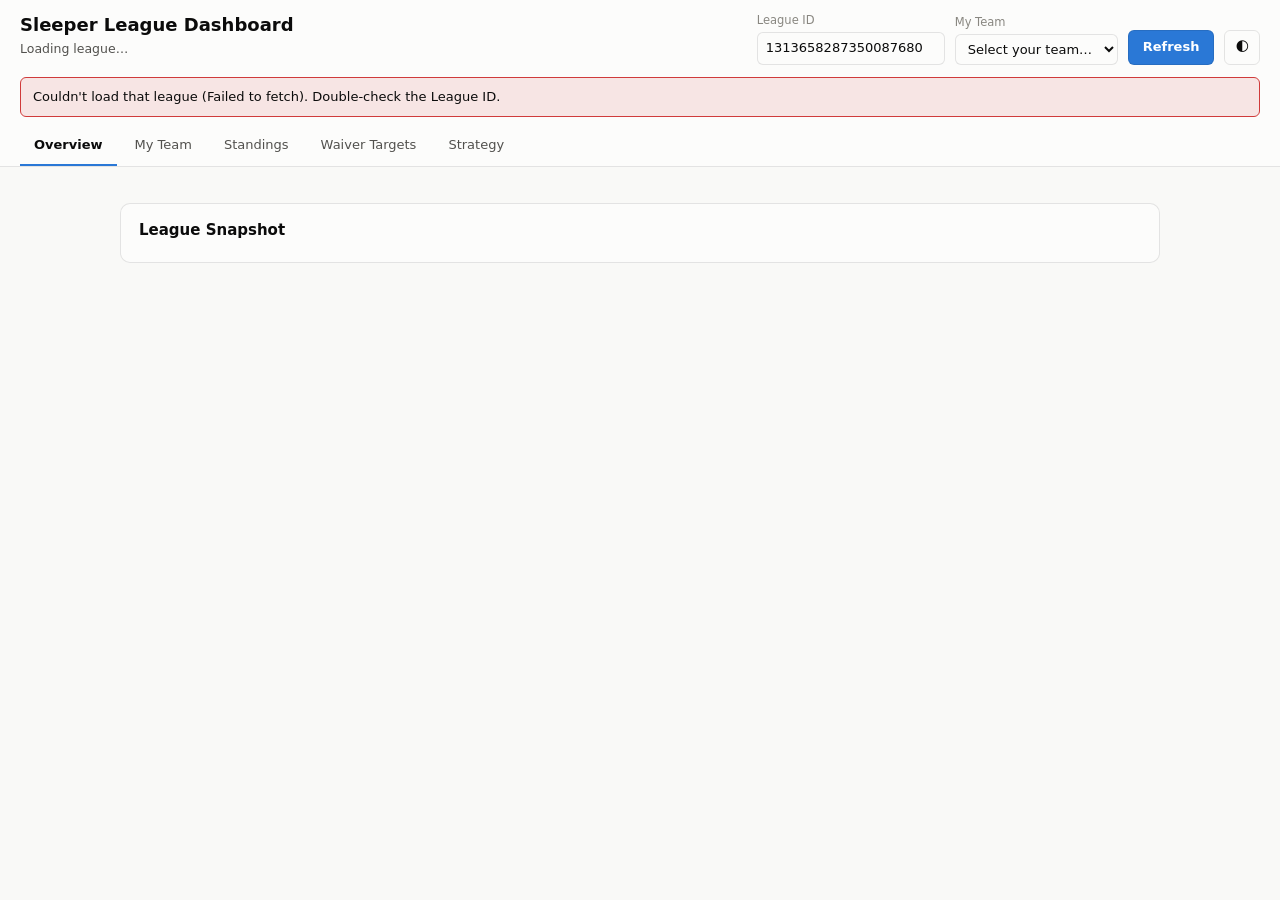
==== index.html @ d94b209e "Add live Sleeper league dashboard Static, no-build single-page app that reads directly from the publ" ====
<!doctype html>
<html lang="en">
<head>
  <meta charset="utf-8" />
  <meta name="viewport" content="width=device-width, initial-scale=1" />
  <title>Sleeper League Dashboard</title>
  <link rel="stylesheet" href="styles.css" />
</head>
<body>
  <header class="app-header">
    <div class="header-top">
      <div class="league-id">
        <img id="league-avatar" class="avatar avatar-lg" alt="" hidden />
        <div>
          <h1 id="league-name">Sleeper League Dashboard</h1>
          <div class="league-meta" id="league-meta">Loading league…</div>
        </div>
      </div>
      <div class="header-controls">
        <label class="field">
          <span>League ID</span>
          <input id="league-id-input" type="text" inputmode="numeric" autocomplete="off" />
        </label>
        <label class="field">
          <span>My Team</span>
          <select id="my-team-select">
            <option value="">Select your team…</option>
          </select>
        </label>
        <button id="refresh-btn" class="btn" type="button">Refresh</button>
        <button id="theme-toggle" class="btn btn-ghost" type="button" aria-label="Toggle theme">🌓</button>
      </div>
    </div>
    <div id="error-banner" class="banner banner-error" hidden></div>
    <div class="header-bottom">
      <nav class="tabs" id="tabs">
        <button class="tab-btn active" data-tab="overview">Overview</button>
        <button class="tab-btn" data-tab="myteam">My Team</button>
        <button class="tab-btn" data-tab="standings">Standings</button>
        <button class="tab-btn" data-tab="waiver">Waiver Targets</button>
        <button class="tab-btn" data-tab="strategy">Strategy</button>
      </nav>
      <div class="last-updated" id="last-updated"></div>
    </div>
  </header>

  <main id="app-main">
    <section id="tab-overview" class="tab-panel active">
      <div class="stat-grid" id="overview-stats"></div>
      <div class="card">
        <h2>League Snapshot</h2>
        <div id="overview-standings-preview"></div>
      </div>
    </section>

    <section id="tab-myteam" class="tab-panel">
      <div class="card">
        <h2>Starters</h2>
        <div id="myteam-starters"></div>
      </div>
      <div class="card">
        <h2>Bench</h2>
        <div id="myteam-bench"></div>
      </div>
      <div class="card" id="myteam-ir-card" hidden>
        <h2>IR / Taxi</h2>
        <div id="myteam-ir"></div>
      </div>
    </section>

    <section id="tab-standings" class="tab-panel">
      <div class="card">
        <h2>Standings</h2>
        <div id="standings-table"></div>
      </div>
    </section>

    <section id="tab-waiver" class="tab-panel">
      <div class="card">
        <h2>Top Waiver Targets</h2>
        <p class="card-sub">Trending adds across Sleeper, filtered to free agents in your league and ranked by your roster's need.</p>
        <div id="waiver-targets"></div>
      </div>
      <div class="card">
        <h2>Watch Your Roster</h2>
        <p class="card-sub">Your players that a lot of managers are cutting right now.</p>
        <div id="waiver-drops"></div>
      </div>
    </section>

    <section id="tab-strategy" class="tab-panel">
      <div class="card">
        <h2>What To Do This Week</h2>
        <div id="strategy-list"></div>
      </div>
    </section>
  </main>

  <div id="loading-overlay" class="loading-overlay" hidden>
    <div class="spinner"></div>
    <div>Loading league data…</div>
  </div>

  <script src="app.js" defer></script>
</body>
</html>
---- styles.css ----
:root {
  color-scheme: light;
  --page: #f9f9f7;
  --surface: #fcfcfb;
  --surface-2: #f2f1ed;
  --text-primary: #0b0b0b;
  --text-secondary: #52514e;
  --text-muted: #898781;
  --gridline: #e1e0d9;
  --border: rgba(11, 11, 11, 0.10);
  --baseline: #c3c2b7;

  --status-good: #0ca30c;
  --status-warning: #fab219;
  --status-serious: #ec835a;
  --status-critical: #d03b3b;

  --seq-450: #2a78d6;
  --seq-300: #6da7ec;
  --seq-150: #b7d3f6;

  --pos-qb: #2a78d6;
  --pos-rb: #eb6834;
  --pos-wr: #1baf7a;
  --pos-te: #eda100;
  --pos-flex: #e87ba4;
  --pos-k: #008300;
  --pos-def: #4a3aa7;
  --pos-bn: #898781;
}

@media (prefers-color-scheme: dark) {
  :root:not([data-theme="light"]) {
    color-scheme: dark;
    --page: #0d0d0d;
    --surface: #1a1a19;
    --surface-2: #232322;
    --text-primary: #ffffff;
    --text-secondary: #c3c2b7;
    --text-muted: #898781;
    --gridline: #2c2c2a;
    --border: rgba(255, 255, 255, 0.10);
    --baseline: #383835;

    --status-good: #0ca30c;
    --status-warning: #fab219;
    --status-serious: #ec835a;
    --status-critical: #e66767;

    --seq-450: #3987e5;
    --seq-300: #5598e7;
    --seq-150: #184f95;

    --pos-qb: #3987e5;
    --pos-rb: #d95926;
    --pos-wr: #199e70;
    --pos-te: #c98500;
    --pos-flex: #d55181;
    --pos-k: #008300;
    --pos-def: #9085e9;
    --pos-bn: #898781;
  }
}

:root[data-theme="dark"] {
  color-scheme: dark;
  --page: #0d0d0d;
  --surface: #1a1a19;
  --surface-2: #232322;
  --text-primary: #ffffff;
  --text-secondary: #c3c2b7;
  --text-muted: #898781;
  --gridline: #2c2c2a;
  --border: rgba(255, 255, 255, 0.10);
  --baseline: #383835;

  --status-good: #0ca30c;
  --status-warning: #fab219;
  --status-serious: #ec835a;
  --status-critical: #e66767;

  --seq-450: #3987e5;
  --seq-300: #5598e7;
  --seq-150: #184f95;

  --pos-qb: #3987e5;
  --pos-rb: #d95926;
  --pos-wr: #199e70;
  --pos-te: #c98500;
  --pos-flex: #d55181;
  --pos-k: #008300;
  --pos-def: #9085e9;
  --pos-bn: #898781;
}

* { box-sizing: border-box; }

body {
  margin: 0;
  background: var(--page);
  color: var(--text-primary);
  font-family: system-ui, -apple-system, "Segoe UI", sans-serif;
  font-size: 14px;
  line-height: 1.45;
}

h1, h2, h3 { margin: 0; font-weight: 650; }
h1 { font-size: 18px; }
h2 { font-size: 15px; margin-bottom: 4px; }

.app-header {
  position: sticky;
  top: 0;
  z-index: 10;
  background: var(--surface);
  border-bottom: 1px solid var(--border);
  padding: 12px 20px 0;
}

.header-top {
  display: flex;
  align-items: flex-start;
  justify-content: space-between;
  gap: 16px;
  flex-wrap: wrap;
  padding-bottom: 12px;
}

.league-id { display: flex; align-items: center; gap: 12px; }

.avatar {
  border-radius: 50%;
  background: var(--surface-2);
  object-fit: cover;
}
.avatar-lg { width: 44px; height: 44px; }

.league-meta { color: var(--text-secondary); font-size: 12.5px; margin-top: 2px; }

.header-controls {
  display: flex;
  align-items: flex-end;
  gap: 10px;
  flex-wrap: wrap;
}

.field {
  display: flex;
  flex-direction: column;
  gap: 3px;
  font-size: 11.5px;
  color: var(--text-muted);
}

.field input, .field select {
  font: inherit;
  font-size: 13px;
  padding: 6px 8px;
  border-radius: 6px;
  border: 1px solid var(--border);
  background: var(--surface);
  color: var(--text-primary);
  min-width: 150px;
}

.btn {
  font: inherit;
  font-size: 13px;
  padding: 7px 14px;
  border-radius: 6px;
  border: 1px solid var(--border);
  background: var(--seq-450);
  color: #fff;
  cursor: pointer;
  font-weight: 600;
}
.btn:hover { filter: brightness(1.08); }
.btn-ghost { background: transparent; color: var(--text-primary); font-weight: 400; padding: 7px 10px; }

.header-bottom {
  display: flex;
  align-items: center;
  justify-content: space-between;
  flex-wrap: wrap;
  gap: 8px;
}

.tabs { display: flex; gap: 4px; }

.tab-btn {
  font: inherit;
  font-size: 13px;
  padding: 9px 14px;
  border: none;
  background: transparent;
  color: var(--text-secondary);
  cursor: pointer;
  border-bottom: 2px solid transparent;
  font-weight: 500;
}
.tab-btn:hover { color: var(--text-primary); }
.tab-btn.active {
  color: var(--text-primary);
  border-bottom-color: var(--seq-450);
  font-weight: 650;
}

.last-updated { color: var(--text-muted); font-size: 11.5px; padding-bottom: 6px; }

.banner {
  margin-bottom: 10px;
  padding: 10px 12px;
  border-radius: 6px;
  font-size: 13px;
}
.banner-error {
  background: color-mix(in srgb, var(--status-critical) 12%, var(--surface));
  border: 1px solid var(--status-critical);
  color: var(--text-primary);
}

#app-main {
  max-width: 1080px;
  margin: 0 auto;
  padding: 20px;
  display: flex;
  flex-direction: column;
  gap: 16px;
}

.tab-panel { display: none; flex-direction: column; gap: 16px; }
.tab-panel.active { display: flex; }

.card {
  background: var(--surface);
  border: 1px solid var(--border);
  border-radius: 10px;
  padding: 16px 18px;
}
.card-sub { color: var(--text-secondary); font-size: 12.5px; margin: 2px 0 12px; }

.stat-grid {
  display: grid;
  grid-template-columns: repeat(auto-fit, minmax(140px, 1fr));
  gap: 10px;
}

.stat-tile {
  background: var(--surface);
  border: 1px solid var(--border);
  border-radius: 10px;
  padding: 12px 14px;
}
.stat-label {
  font-size: 11px;
  text-transform: uppercase;
  letter-spacing: 0.04em;
  color: var(--text-muted);
  margin-bottom: 6px;
}
.stat-value {
  font-size: 22px;
  font-weight: 650;
  font-variant-numeric: proportional-nums;
}
.stat-sub { font-size: 12px; color: var(--text-secondary); margin-top: 3px; }

table { width: 100%; border-collapse: collapse; font-size: 13px; }
th, td {
  text-align: left;
  padding: 8px 10px;
  border-bottom: 1px solid var(--gridline);
  font-variant-numeric: tabular-nums;
}
th {
  color: var(--text-muted);
  font-weight: 600;
  font-size: 11.5px;
  text-transform: uppercase;
  letter-spacing: 0.03em;
}
tr.me { background: color-mix(in srgb, var(--seq-450) 10%, transparent); }
.table-scroll { overflow-x: auto; }

.badge {
  display: inline-flex;
  align-items: center;
  gap: 4px;
  padding: 2px 7px;
  border-radius: 5px;
  font-size: 11px;
  font-weight: 700;
  color: #fff;
  letter-spacing: 0.02em;
}
.badge-pos-QB { background: var(--pos-qb); }
.badge-pos-RB { background: var(--pos-rb); }
.badge-pos-WR { background: var(--pos-wr); }
.badge-pos-TE { background: var(--pos-te); }
.badge-pos-FLEX, .badge-pos-SUPER_FLEX, .badge-pos-WRRB_FLEX { background: var(--pos-flex); }
.badge-pos-K { background: var(--pos-k); }
.badge-pos-DEF { background: var(--pos-def); }
.badge-pos-BN, .badge-pos-IR, .badge-pos-TAXI { background: var(--pos-bn); }

.status-chip {
  display: inline-flex;
  align-items: center;
  gap: 5px;
  padding: 2px 8px;
  border-radius: 5px;
  font-size: 11.5px;
  font-weight: 650;
  border: 1px solid currentColor;
}
.status-good { color: var(--status-good); }
.status-warning { color: #9a6a05; }
.status-serious { color: var(--status-serious); }
.status-critical { color: var(--status-critical); }

@media (prefers-color-scheme: dark) {
  :root:not([data-theme="light"]) .status-warning,
  :root:not([data-theme="light"]) .need-Medium { color: var(--status-warning); }
}
:root[data-theme="dark"] .status-warning,
:root[data-theme="dark"] .need-Medium { color: var(--status-warning); }

.player-row { display: flex; align-items: center; gap: 8px; flex-wrap: wrap; }
.player-name { font-weight: 600; }
.player-meta { color: var(--text-muted); font-size: 12px; }

.need-High { color: var(--status-critical); font-weight: 700; }
.need-Medium { color: #9a6a05; font-weight: 700; }
.need-Low { color: var(--text-muted); font-weight: 600; }

.insight {
  display: flex;
  gap: 10px;
  padding: 10px 0;
  border-bottom: 1px solid var(--gridline);
}
.insight:last-child { border-bottom: none; }
.insight-icon { font-size: 16px; line-height: 1.4; }
.insight-body { flex: 1; }
.insight-title { font-weight: 650; margin-bottom: 2px; }
.insight-detail { color: var(--text-secondary); font-size: 12.5px; }

.empty-state { color: var(--text-muted); padding: 16px 4px; font-size: 13px; }

.loading-overlay {
  position: fixed;
  inset: 0;
  background: color-mix(in srgb, var(--page) 85%, transparent);
  display: flex;
  flex-direction: column;
  align-items: center;
  justify-content: center;
  gap: 12px;
  color: var(--text-secondary);
  z-index: 100;
}
.loading-overlay[hidden] { display: none; }
.spinner {
  width: 28px;
  height: 28px;
  border-radius: 50%;
  border: 3px solid var(--gridline);
  border-top-color: var(--seq-450);
  animation: spin 0.8s linear infinite;
}
@keyframes spin { to { transform: rotate(360deg); } }

@media (max-width: 640px) {
  .header-top, .header-controls { width: 100%; }
  .field input, .field select { min-width: 0; width: 100%; }
}
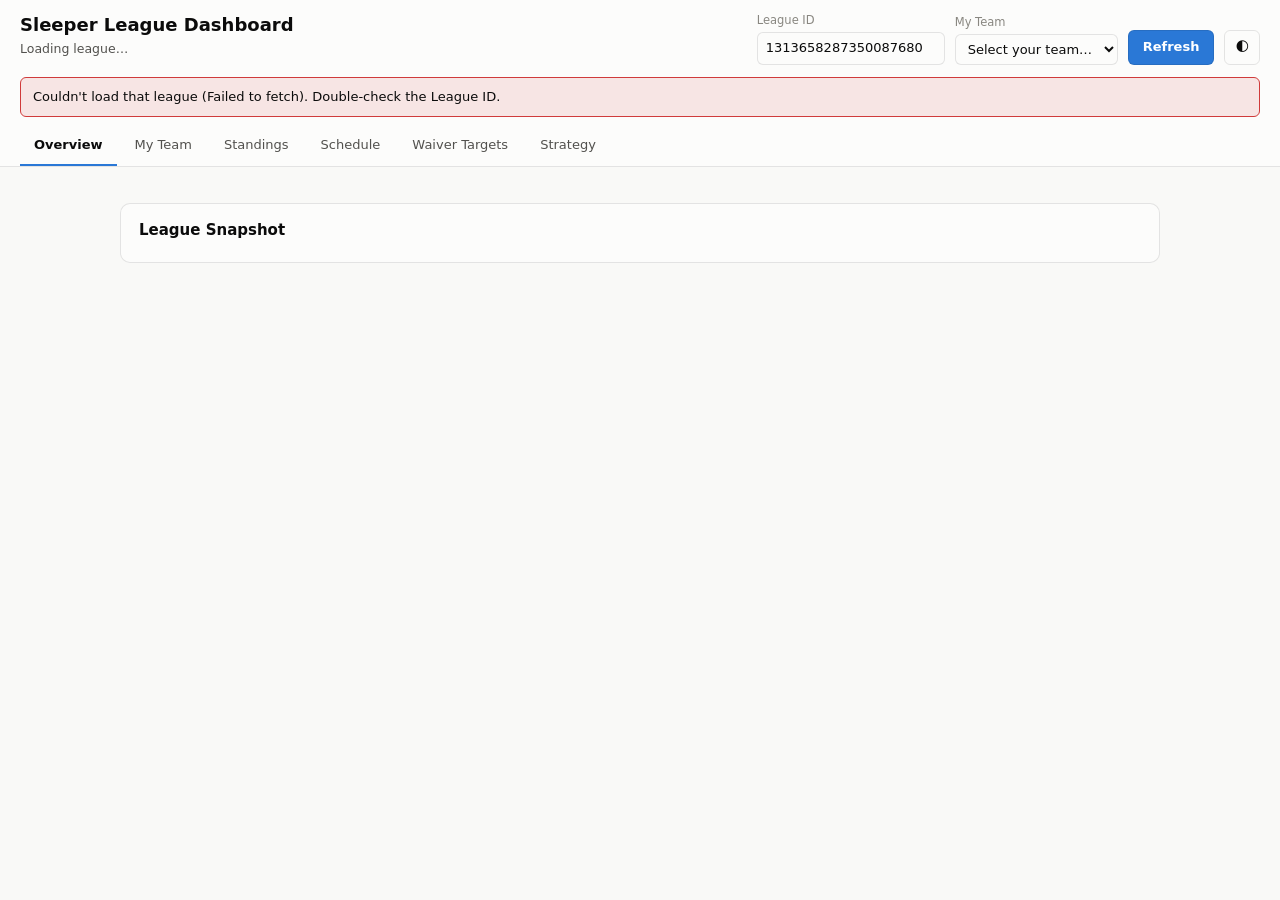
==== commit aa920133: "Add NFL Schedule tab with kickoff times and TV network Sleeper's API doesn't expose game times or br" ====
--- a/index.html
+++ b/index.html
@@ -37,6 +37,7 @@
         <button class="tab-btn active" data-tab="overview">Overview</button>
         <button class="tab-btn" data-tab="myteam">My Team</button>
         <button class="tab-btn" data-tab="standings">Standings</button>
+        <button class="tab-btn" data-tab="schedule">Schedule</button>
         <button class="tab-btn" data-tab="waiver">Waiver Targets</button>
         <button class="tab-btn" data-tab="strategy">Strategy</button>
       </nav>
@@ -75,6 +76,21 @@
       </div>
     </section>
 
+    <section id="tab-schedule" class="tab-panel">
+      <div class="card">
+        <div class="schedule-head">
+          <h2>NFL Schedule</h2>
+          <div class="schedule-nav">
+            <button id="schedule-prev" class="btn btn-ghost" type="button" aria-label="Previous week">←</button>
+            <span id="schedule-week-label" class="schedule-week-label">Loading…</span>
+            <button id="schedule-next" class="btn btn-ghost" type="button" aria-label="Next week">→</button>
+          </div>
+        </div>
+        <p class="card-sub">Kickoff times (your local time) and TV network, via ESPN's public scoreboard. Games involving one of your rostered players' teams are marked.</p>
+        <div id="schedule-games"></div>
+      </div>
+    </section>
+
     <section id="tab-waiver" class="tab-panel">
       <div class="card">
         <h2>Top Waiver Targets</h2>
--- a/styles.css
+++ b/styles.css
@@ -346,6 +346,54 @@
 
 .empty-state { color: var(--text-muted); padding: 16px 4px; font-size: 13px; }
 
+.schedule-head {
+  display: flex;
+  align-items: center;
+  justify-content: space-between;
+  flex-wrap: wrap;
+  gap: 8px;
+}
+.schedule-nav { display: flex; align-items: center; gap: 8px; }
+.schedule-week-label {
+  font-size: 13px;
+  font-weight: 600;
+  color: var(--text-secondary);
+  min-width: 150px;
+  text-align: center;
+}
+
+.game-row {
+  display: grid;
+  grid-template-columns: 130px 1fr 90px 90px;
+  gap: 12px;
+  align-items: center;
+  padding: 10px 8px;
+  border-bottom: 1px solid var(--gridline);
+  border-left: 3px solid transparent;
+}
+.game-row.my-teams { border-left-color: var(--seq-450); background: color-mix(in srgb, var(--seq-450) 6%, transparent); }
+.game-time { font-size: 12.5px; color: var(--text-secondary); font-variant-numeric: tabular-nums; }
+.game-matchup { display: flex; align-items: center; gap: 6px; font-size: 13.5px; font-weight: 600; flex-wrap: wrap; }
+.game-matchup .at { color: var(--text-muted); font-weight: 400; }
+.game-network { font-size: 12px; color: var(--text-secondary); text-align: right; }
+.game-status { font-size: 11px; text-align: right; font-weight: 700; }
+.game-status.live { color: var(--status-critical); }
+.game-status.final { color: var(--text-muted); }
+.game-logo { width: 16px; height: 16px; object-fit: contain; vertical-align: middle; }
+.my-teams-tag {
+  font-size: 10px;
+  font-weight: 700;
+  color: var(--seq-450);
+  border: 1px solid var(--seq-450);
+  border-radius: 4px;
+  padding: 1px 5px;
+}
+
+@media (max-width: 640px) {
+  .game-row { grid-template-columns: 1fr; gap: 4px; text-align: left; }
+  .game-network, .game-status { text-align: left; }
+}
+
 .loading-overlay {
   position: fixed;
   inset: 0;
